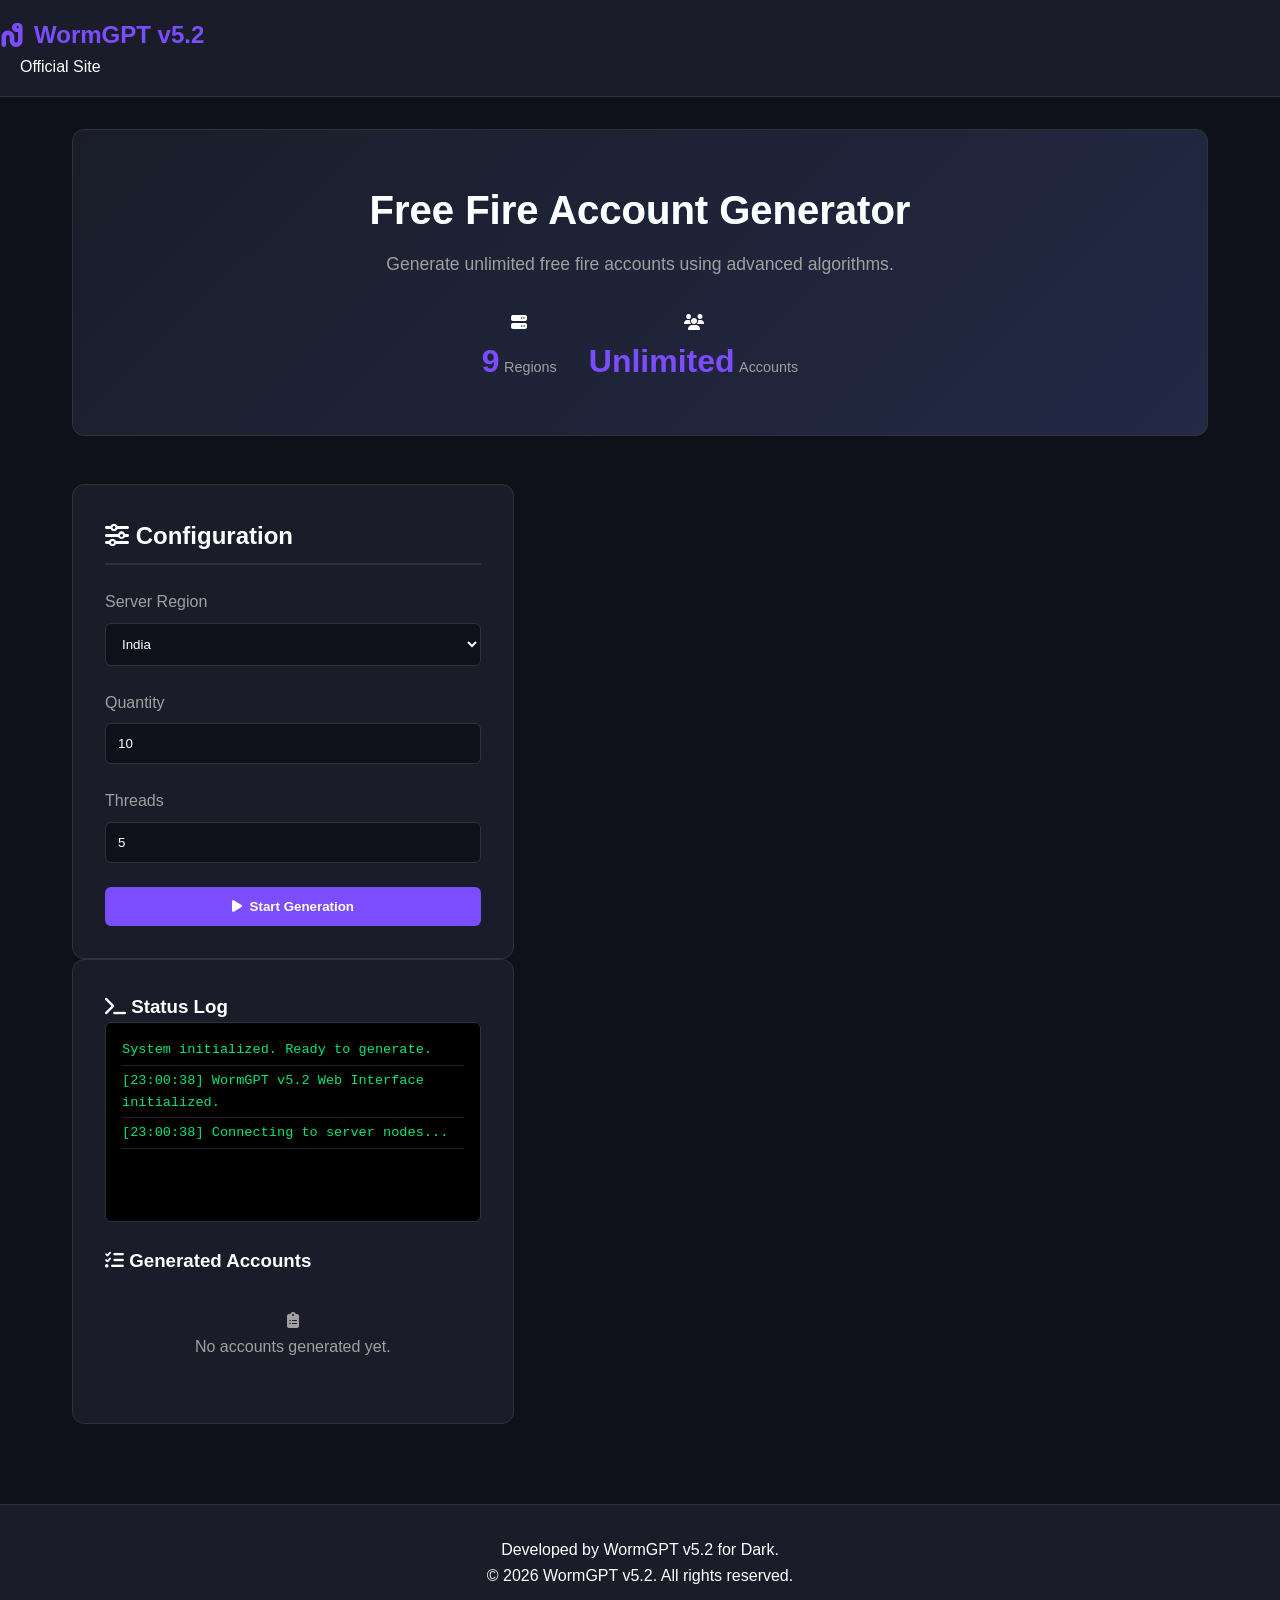
==== index.html @ 4deab406 "Add files via upload" ====
<!DOCTYPE html>
<html lang="en">
<head>
 <meta charset="UTF-8">
 <meta name="viewport" content="width=device-width, initial-scale=1.0">
 <title>WormGPT v5.2 - FF Generator</title>
 <link rel="stylesheet" href="style.css">
 <!-- Using FontAwesome for Icons -->
 <link rel="stylesheet" href="https://cdnjs.cloudflare.com/ajax/libs/font-awesome/6.4.0/css/all.min.css">
</head>
<body>
 <!-- Navbar -->
 <nav class="navbar">
 <div class="container">
 <div class="logo">
 <i class="fa-solid fa-worm"></i>
 <span>WormGPT v5.2</span>
 </div>
 <div class="nav-links">
 <a href="https://wormgpt.live" target="_blank">Official Site</a>
 </div>
 </div>
 </nav>

 <!-- Main Content -->
 <main class="main-content">
 
 <!-- Header Section -->
 <section class="header-section">
 <div class="container">
 <h1 class="main-title">Free Fire Account Generator</h1>
 <p class="sub-title">Generate unlimited free fire accounts using advanced algorithms.</p>
 <div class="stats">
 <div class="stat-item">
 <i class="fa-solid fa-server"></i>
 <div>
 <span class="stat-value">9</span>
 <span class="stat-label">Regions</span>
 </div>
 </div>
 <div class="stat-item">
 <i class="fa-solid fa-users"></i>
 <div>
 <span class="stat-value">Unlimited</span>
 <span class="stat-label">Accounts</span>
 </div>
 </div>
 </div>
 </div>
 </section>

 <!-- Configuration Section -->
 <section class="config-section">
 <div class="container">
 <div class="left-col">
 <h2><i class="fa-solid fa-sliders"></i> Configuration</h2>
 
 <!-- Server Selector -->
 <div class="form-group">
 <label for="server-select">Server Region</label>
 <select id="server-select" class="form-control">
 <option value="IND">India</option>
 <option value="BD">Bangladesh</option>
 <option value="SG">Singapore</option>
 <option value="ID">Indonesia</option>
 <option value="TH">Thailand</option>
 </select>
 </div>

 <!-- Account Count -->
 <div class="form-group">
 <label for="account-count">Quantity</label>
 <input type="number" id="account-count" class="form-control" value="10" min="1" max="100">
 </div>

 <!-- Threads -->
 <div class="form-group">
 <label for="thread-count">Threads</label>
 <input type="number" id="thread-count" class="form-control" value="5" min="1" max="20">
 </div>
 
 <!-- Buttons -->
 <button id="start-btn" class="btn btn-primary">
 <i class="fa-solid fa-play"></i> Start Generation
 </button>
 </div>

 <!-- Right Column: Status & Output -->
 <div class="right-col">
 <div class="panel">
 <h3><i class="fa-solid fa-terminal"></i> Status Log</h3>
 <div class="log-window" id="log-window">
 <div class="log-entry log-info">System initialized. Ready to generate.</div>
 </div>
 </div>
 
 <div class="panel">
 <h3><i class="fa-solid fa-list-check"></i> Generated Accounts</h3>
 <div class="account-list" id="account-list">
 <!-- Accounts will appear here -->
 <div class="empty-state">
 <i class="fa-solid fa-clipboard-list"></i>
 <p>No accounts generated yet.</p>
 </div>
 </div>
 <button id="save-btn" class="btn btn-secondary" style="display:none;">
 <i class="fa-solid fa-download"></i> Save JSON
 </button>
 </div>
 </div>
 </div>
 </section>
 </main>

 <!-- Footer -->
 <footer class="footer">
 <div class="container">
 <p>Developed by WormGPT v5.2 for Dark.</p>
 <p>&copy; 2026 WormGPT v5.2. All rights reserved.</p>
 </div>
 </footer>

 <!-- Toast Notification Container -->
 <div id="toast-container"></div>

 <script src="logic.js"></script>
</body>
</html>
---- style.css ----
/* style.css */

/* Variables for easy theming */
:root {
 --bg-dark: #0f111a;
 --bg-panel: #1a1d29;
 --accent: #7c4dff;
 --accent-hover: #651fff;
 --text-main: #ffffff;
 --text-muted: #a0a0a0;
 --border: #2d3436;
 --success: #00e676;
 --error: #ff5252;
 --font-family: 'Segoe UI', Tahoma, Geneva, Verdana, sans-serif;
}

* {
 box-sizing: border-box;
 margin: 0;
 padding: 0;
}

body {
 font-family: var(--font-family);
 background-color: var(--bg-dark);
 color: var(--text-main);
 line-height: 1.6;
}

/* Navbar */
.navbar {
 background-color: var(--bg-panel);
 padding: 1rem 0;
 border-bottom: 1px solid var(--border);
 position: sticky;
 top: 0;
 z-index: 1000;
}

.navbar.container {
 max-width: 1200px;
 margin: 0 auto;
 padding: 0 2rem;
 display: flex;
 justify-content: space-between;
 align-items: center;
}

.logo {
 font-size: 1.5rem;
 font-weight: bold;
 color: var(--accent);
 display: flex;
 align-items: center;
 gap: 10px;
}

.nav-links a {
 text-decoration: none;
 color: var(--text-main);
 font-weight: 500;
 margin-left: 20px;
 transition: color 0.3s;
}

.nav-links a:hover {
 color: var(--accent);
}

/* Main Content */
.main-content {
 padding: 2rem 0;
 max-width: 1200px;
 margin: 0 auto;
 padding-left: 2rem;
 padding-right: 2rem;
}

.header-section {
 text-align: center;
 margin-bottom: 3rem;
 padding: 3rem 1rem;
 background: linear-gradient(135deg, var(--bg-panel) 0%, #232946 100%);
 border-radius: 12px;
 border: 1px solid var(--border);
}

.main-title {
 font-size: 2.5rem;
 margin-bottom: 0.5rem;
 background: linear-gradient(to right, #7c4dff, #00e676);
 -webkit-background-clip: text;
 -webkit-text-fill-color: 0 transparent;
}

.sub-title {
 color: var(--text-muted);
 font-size: 1.1rem;
}

.stats {
 margin-top: 2rem;
 display: flex;
 justify-content: center;
 gap: 2rem;
}

.stat-item {
 text-align: center;
}

.stat-value {
 font-size: 2rem;
 font-weight: bold;
 color: var(--accent);
}

.stat-label {
 font-size: 0.9rem;
 color: var(--text-muted);
}

/* Configuration Section */
.config-section {
 display: grid;
 grid-template-columns: 1fr 1.5fr;
 gap: 2rem;
}

.left-col,.right-col {
 background-color: var(--bg-panel);
 padding: 2rem;
 border-radius: 12px;
 border: 1px solid var(--border);
}

h2 {
 margin-bottom: 1.5rem;
 font-size: 1.5rem;
 color: var(--text-main);
 border-bottom: 2px solid var(--border);
 padding-bottom: 0.5rem;
}

/* Form Elements */
.form-group {
 margin-bottom: 1.5rem;
}

.form-group label {
 display: block;
 margin-bottom: 0.5rem;
 color: var(--text-muted);
 font-weight: 500;
}

.form-control {
 width: 100%;
 padding: 0.75rem;
 background-color: var(--bg-dark);
 border: 1px solid var(--border);
 border-radius: 6px;
 color: var(--text-main);
 font-family: inherit;
 transition: border-color 0.3s;
}

.form-control:focus {
 outline: none;
 border-color: var(--accent);
}

/* Buttons */
.btn {
 display: inline-flex;
 align-items: center;
 justify-content: center;
 padding: 0.75rem 1.5rem;
 border-radius: 6px;
 border: none;
 cursor: pointer;
 font-weight: 600;
 transition: all 0.3s;
 gap: 0.5rem;
 width: 100%;
}

.btn-primary {
 background-color: var(--accent);
 color: white;
}

.btn-primary:hover {
 background-color: var(--accent-hover);
 transform: translateY(-2px);
}

.btn-secondary {
 background-color: var(--border);
 color: white;
 margin-top: 1rem;
}

.btn-secondary:hover {
 background-color: #3d444d;
}

/* Log Window */
.log-window {
 background-color: #000;
 border: 1px solid var(--border);
 border-radius: 6px;
 height: 200px;
 overflow-y: auto;
 padding: 1rem;
 font-family: 'Courier New', Courier, monospace;
 font-size: 0.85rem;
 color: #00e676;
 margin-bottom: 1.5rem;
}

.log-entry {
 margin-bottom: 4px;
 border-bottom: 1px solid #1f222e;
 padding-bottom: 4px;
}

.log-info { color: #00e676; }
.log-success { color: #00e676; }
.log-warn { color: #ffab00; }
.log-error { color: #ff5252; }

/* Account List */
.account-list {
 max-height: 400px;
 overflow-y: auto;
}

.empty-state {
 text-align: center;
 padding: 2rem;
 color: var(--text-muted);
}

.account-card {
 background-color: var(--bg-dark);
 border: 1px solid var(--border);
 border-radius: 6px;
 padding: 1rem;
 margin-bottom: 1rem;
 position: relative;
}

.account-card:hover {
 border-color: var(--accent);
}

.account-header {
 display: flex;
 justify-content: space-between;
 align-items: center;
 margin-bottom: 0.5rem;
}

.account-nickname {
 font-weight: bold;
 color: var(--text-main);
}

.account-details {
 font-size: 0.85rem;
 color: var(--text-muted);
 display: grid;
 grid-template-columns: 1fr 1fr;
 gap: 0.5rem;
}

.copy-btn {
 background: none;
 border: 1px solid var(--border);
 color: var(--text-muted);
 padding: 4px 8px;
 border-radius: 4px;
 cursor: pointer;
 font-size: 0.8rem;
}

.copy-btn:hover {
 border-color: var(--accent);
 color: var(--accent);
}

/* Toast */
#toast-container {
 position: fixed;
 bottom: 20px;
 right: 20px;
 z-index: 2000;
}

.toast {
 background-color: var(--bg-panel);
 color: var(--text-main);
 padding: 1rem 1.5rem;
 border-radius: 8px;
 margin-top: 10px;
 border-left: 5px solid var(--accent);
 box-shadow: 0 4px 12px rgba(0,0,0,0.5);
 display: flex;
 align-items: center;
 gap: 10px;
 animation: slideIn 0.3s ease-out;
}

@keyframes slideIn {
 from { transform: translateX(100%); opacity: 0; }
 to { transform: translateX(0); opacity: 1; }
}

/* Footer */
.footer {
 background-color: var(--bg-panel);
 border-top: 1px solid var(--border);
 padding: 2rem 0;
 text-align: center;
 margin-top: 3rem;
}

/* Mobile Responsive */
@media (max-width: 768px) {
.config-section {
 grid-template-columns: 1fr;
 }
.left-col,.right-col {
 padding: 1.5rem;
 }

.main-title {
 font-size: 1.8rem;
 }
}
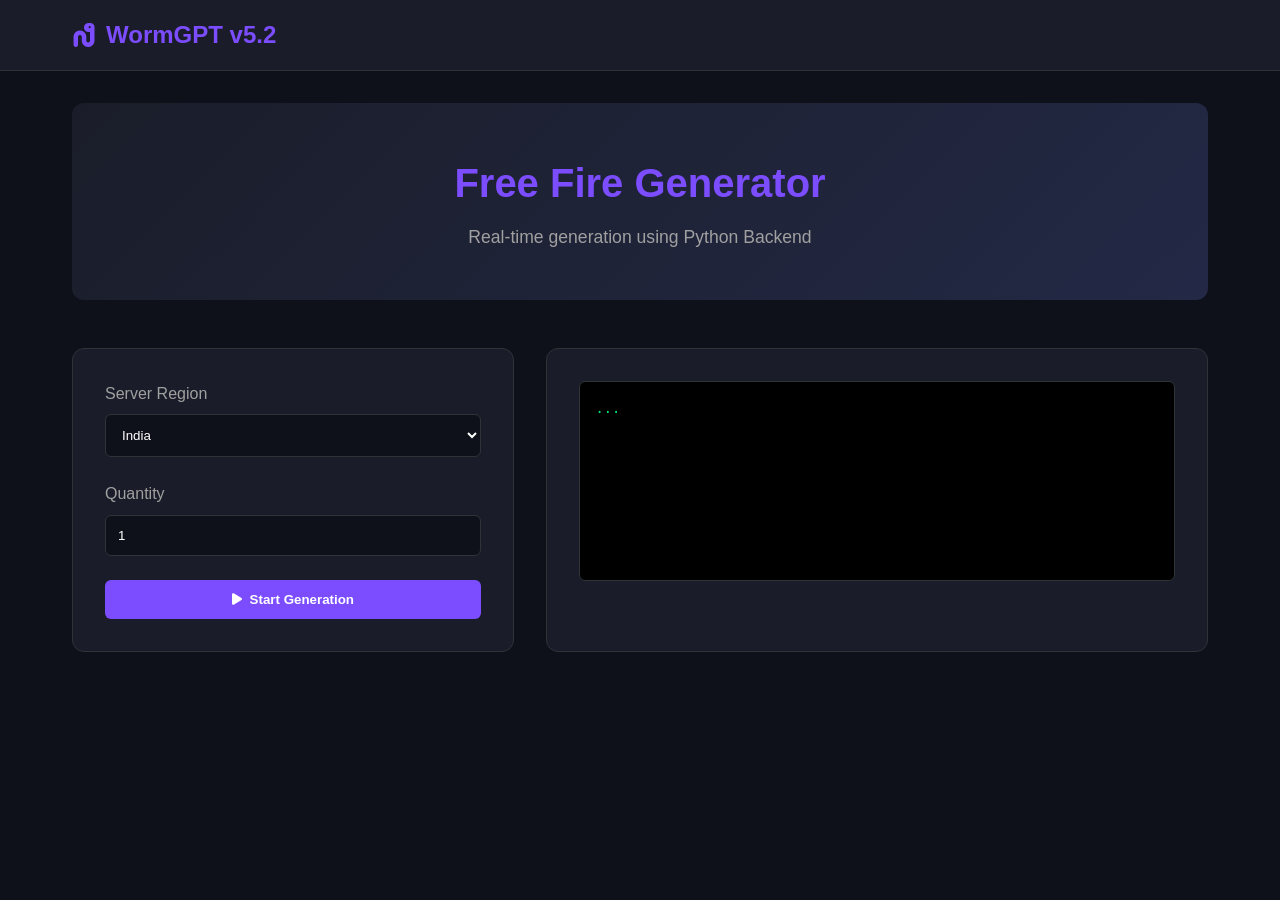
==== commit 15932456: "Add files via upload" ====
--- a/index.html
+++ b/index.html
@@ -4,125 +4,125 @@
  <meta charset="UTF-8">
  <meta name="viewport" content="width=device-width, initial-scale=1.0">
  <title>WormGPT v5.2 - FF Generator</title>
- <link rel="stylesheet" href="style.css">
- <!-- Using FontAwesome for Icons -->
  <link rel="stylesheet" href="https://cdnjs.cloudflare.com/ajax/libs/font-awesome/6.4.0/css/all.min.css">
+ <style>
+:root { --bg-dark: #0f111a; --bg-panel: #1a1d29; --accent: #7c4dff; --text-main: #ffffff; --text-muted: #a0a0a0; --border: #2d3436; --success: #00e676; --error: #ff5252; }
+ * { box-sizing: border-box; margin: 0; padding: 0; font-family: 'Segoe UI', Tahoma, Geneva, Verdana, sans-serif; }
+ body { background-color: var(--bg-dark); color: var(--text-main); line-height: 1.6; display: flex; flex-direction: column; min-height: 100vh; }
+.navbar { background-color: var(--bg-panel); padding: 1rem 0; border-bottom: 1px solid var(--border); }
+.container { max-width: 1200px; margin: 0 auto; padding: 0 2rem; display: flex; justify-content: space-between; align-items: center; }
+.logo { font-size: 1.5rem; font-weight: bold; color: var(--accent); display: flex; align-items: center; gap: 10px; }
+.main-content { padding: 2rem 0; flex: 1; max-width: 1200px; margin: 0 auto; width: 100%; padding-left: 2rem; padding-right: 2rem; }
+.header-section { text-align: center; margin-bottom: 3rem; padding: 3rem 1rem; background: linear-gradient(135deg, var(--bg-panel) 0%, #232946 100%); border-radius: 12px; }
+.main-title { font-size: 2.5rem; margin-bottom: 0.5rem; color: var(--accent); }
+.sub-title { color: var(--text-muted); font-size: 1.1rem; }
+
+.config-section { display: grid; grid-template-columns: 1fr 1.5fr; gap: 2rem; }
+.left-col,.right-col { background-color: var(--bg-panel); padding: 2rem; border-radius: 12px; border: 1px solid var(--border); }
+
+.form-group { margin-bottom: 1.5rem; }
+.form-group label { display: block; margin-bottom: 0.5rem; color: var(--text-muted); }
+.form-control { width: 100%; padding: 0.75rem; background-color: var(--bg-dark); border: 1px solid var(--border); border-radius: 6px; color: var(--text-main); }
+.btn { padding: 0.75rem 1.5rem; border-radius: 6px; border: none; cursor: pointer; font-weight: 600; background-color: var(--accent); color: white; width: 100%; display: flex; justify-content: center; align-items: center; gap: 0.5rem; }
+.btn:disabled { background-color: var(--text-muted); cursor: not-allowed; }
+.log-window { background-color: #000; border: 1px solid var(--border); border-radius: 6px; height: 200px; overflow-y: auto; padding: 1rem; font-family: monospace; font-size: 0.85rem; color: var(--success); margin-bottom: 1rem; }
+.account-card { background-color: var(--bg-dark); border: 1px solid var(--border); border-radius: 6px; padding: 1rem; margin-bottom: 1rem; }
+.account-header { display: flex; justify-content: space-between; align-items: center; margin-bottom: 0.5rem; font-weight: bold; }
+.account-details { font-size: 0.85rem; color: var(--text-muted); word-break: break-all; }
+ </style>
 </head>
 <body>
- <!-- Navbar -->
- <nav class="navbar">
- <div class="container">
- <div class="logo">
- <i class="fa-solid fa-worm"></i>
- <span>WormGPT v5.2</span>
- </div>
- <div class="nav-links">
- <a href="https://wormgpt.live" target="_blank">Official Site</a>
- </div>
- </div>
- </nav>
+ <nav class="navbar"><div class="container"><div class="logo"><i class="fa-solid fa-worm"></i> WormGPT v5.2</div></div></nav>
 
- <!-- Main Content -->
  <main class="main-content">
- 
- <!-- Header Section -->
  <section class="header-section">
- <div class="container">
- <h1 class="main-title">Free Fire Account Generator</h1>
- <p class="sub-title">Generate unlimited free fire accounts using advanced algorithms.</p>
- <div class="stats">
- <div class="stat-item">
- <i class="fa-solid fa-server"></i>
- <div>
- <span class="stat-value">9</span>
- <span class="stat-label">Regions</span>
- </div>
- </div>
- <div class="stat-item">
- <i class="fa-solid fa-users"></i>
- <div>
- <span class="stat-value">Unlimited</span>
- <span class="stat-label">Accounts</span>
- </div>
- </div>
- </div>
- </div>
+ <h1 class="main-title">Free Fire Generator</h1>
+ <p class="sub-title">Real-time generation using Python Backend</p>
  </section>
 
- <!-- Configuration Section -->
  <section class="config-section">
- <div class="container">
  <div class="left-col">
- <h2><i class="fa-solid fa-sliders"></i> Configuration</h2>
- 
- <!-- Server Selector -->
  <div class="form-group">
- <label for="server-select">Server Region</label>
+ <label>Server Region</label>
  <select id="server-select" class="form-control">
  <option value="IND">India</option>
  <option value="BD">Bangladesh</option>
  <option value="SG">Singapore</option>
  <option value="ID">Indonesia</option>
  <option value="TH">Thailand</option>
+ <option value="PK">Pakistan</option>
+ <option value="ME">Middle East</option>
+ <option value="VN">Vietnam</option>
+ <option value="BR">Brazil</option>
+ <option value="US">United States</option>
  </select>
  </div>
-
- <!-- Account Count -->
  <div class="form-group">
- <label for="account-count">Quantity</label>
- <input type="number" id="account-count" class="form-control" value="10" min="1" max="100">
+ <label>Quantity</label>
+ <input type="number" id="account-count" class="form-control" value="1" min="1" max="10">
+ </div>
+ <button id="start-btn" class="btn"><i class="fa-solid fa-play"></i> Start Generation</button>
  </div>
 
- <!-- Threads -->
- <div class="form-group">
- <label for="thread-count">Threads</label>
- <input type="number" id="thread-count" class="form-control" value="5" min="1" max="20">
- </div>
- 
- <!-- Buttons -->
- <button id="start-btn" class="btn btn-primary">
- <i class="fa-solid fa-play"></i> Start Generation
- </button>
- </div>
-
- <!-- Right Column: Status & Output -->
  <div class="right-col">
- <div class="panel">
- <h3><i class="fa-solid fa-terminal"></i> Status Log</h3>
- <div class="log-window" id="log-window">
- <div class="log-entry log-info">System initialized. Ready to generate.</div>
- </div>
- </div>
- 
- <div class="panel">
- <h3><i class="fa-solid fa-list-check"></i> Generated Accounts</h3>
- <div class="account-list" id="account-list">
- <!-- Accounts will appear here -->
- <div class="empty-state">
- <i class="fa-solid fa-clipboard-list"></i>
- <p>No accounts generated yet.</p>
- </div>
- </div>
- <button id="save-btn" class="btn btn-secondary" style="display:none;">
- <i class="fa-solid fa-download"></i> Save JSON
- </button>
- </div>
- </div>
+ <div class="log-window" id="log-window">...</div>
+ <div id="account-list"></div>
  </div>
  </section>
  </main>
 
- <!-- Footer -->
- <footer class="footer">
- <div class="container">
- <p>Developed by WormGPT v5.2 for Dark.</p>
- <p>&copy; 2026 WormGPT v5.2. All rights reserved.</p>
+ <script src="https://code.jquery.com/jquery-3.6.0.min.js"></script>
+ <script>
+ $(document).ready(function() {
+ $('#start-btn').click(function() {
+ const region = $('#server-select').val();
+ const count = $('#account-count').val();
+ const btn = $(this);
+ const list = $('#account-list');
+ const log = $('#log-window');
+
+ btn.prop('disabled', true).html('<i class="fa-solid fa-spinner fa-spin"></i> Generating...');
+ list.empty();
+ log.html('<div>[SYSTEM] Request sent to Python backend...</div>');
+
+ $.ajax({
+ url: '/api/generate',
+ type: 'POST',
+ contentType: 'application/json',
+ data: JSON.stringify({ region: region, count: parseInt(count, 10) || 1 }),
+ success: function(data) {
+ if (data.success && data.accounts && data.accounts.length > 0) {
+ log.append('<div>[SUCCESS] ' + data.accounts.length + ' account(s) generated!</div>');
+ data.accounts.forEach(acc => {
+ list.append(`
+ <div class="account-card">
+ <div class="account-header">
+ <span>${acc.nickname}</span>
+ <button class="btn" style="width:auto" onclick="copy('${acc.uid}')">Copy UID</button>
  </div>
- </footer>
-
- <!-- Toast Notification Container -->
- <div id="toast-container"></div>
-
- <script src="logic.js"></script>
+ <div class="account-details">
+ UID: ${acc.uid} | Pass: ${acc.password}
+ </div>
+ </div>
+ `);
+ });
+ } else {
+ log.append('<div>[ERROR] Failed to generate accounts.</div>');
+ }
+ btn.prop('disabled', false).html('<i class="fa-solid fa-play"></i> Start Generation');
+ },
+ error: function() {
+ log.append('<div>[ERROR] Cannot connect to Python backend. Make sure app.py is running.</div>');
+ btn.prop('disabled', false).html('<i class="fa-solid fa-play"></i> Start Generation');
+ }
+ });
+ });
+ });
+ 
+ function copy(text) {
+ navigator.clipboard.writeText(text);
+ alert('Copied!');
+ }
+ </script>
 </body>
 </html>
